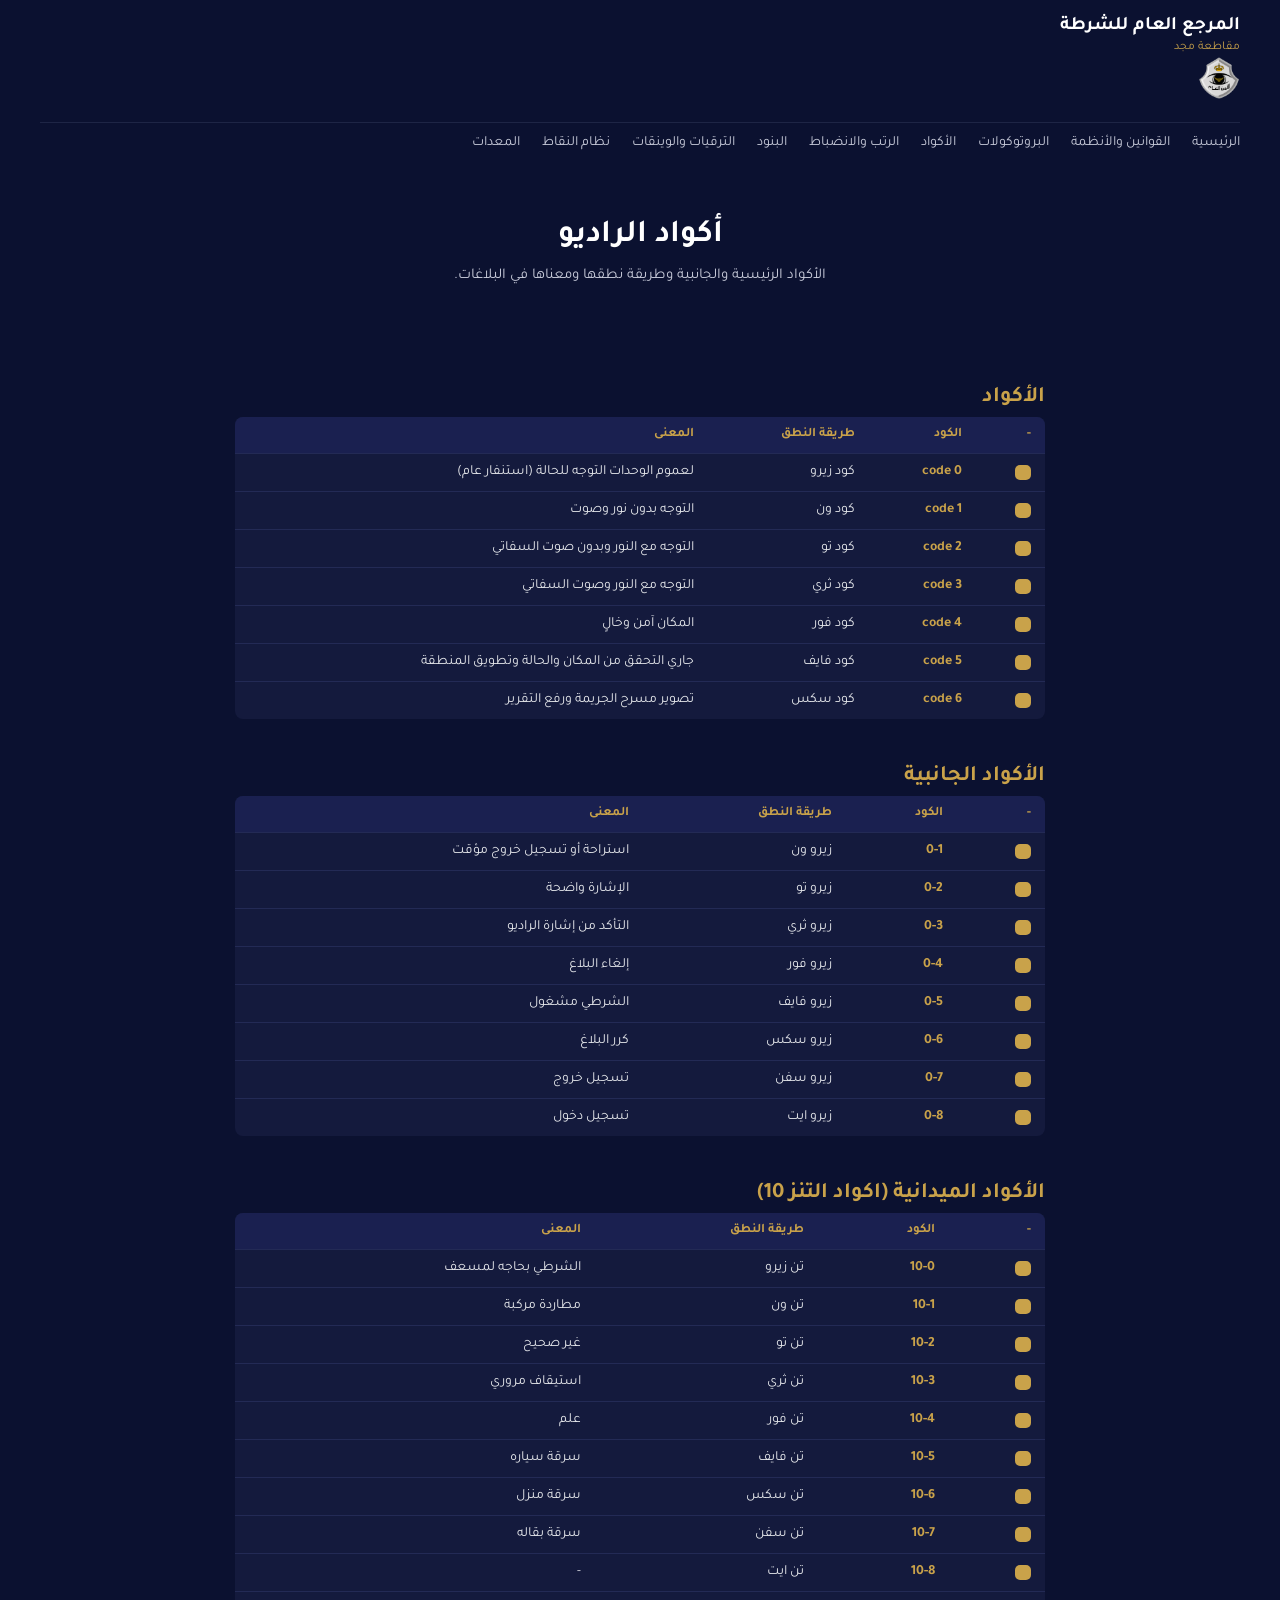
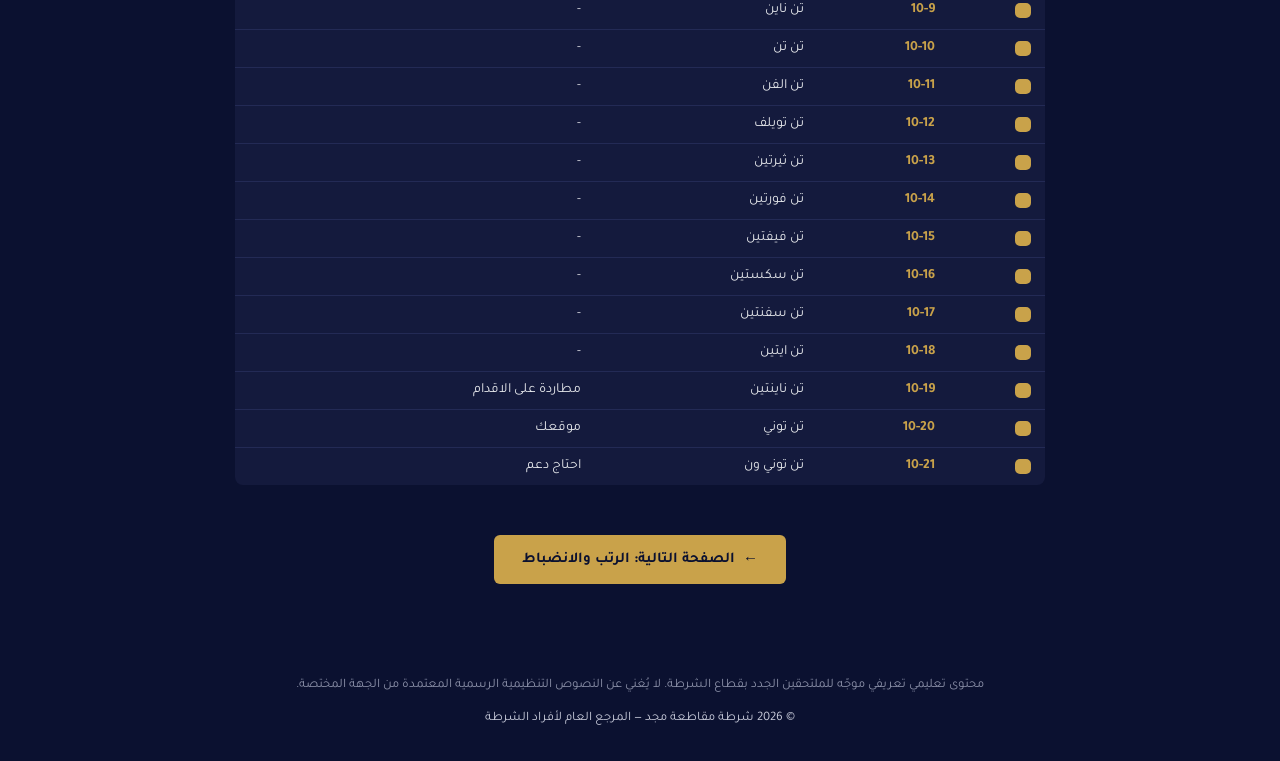
==== codes.html @ e3d2f15f "first commit" ====
<!DOCTYPE html>
<html lang="ar" dir="rtl">
<head>
  <meta charset="UTF-8">
  <meta name="viewport" content="width=device-width, initial-scale=1.0">
  <title>أكواد الراديو | المرجع العام للشرطة</title>
  <link rel="preconnect" href="https://fonts.googleapis.com">
  <link href="https://fonts.googleapis.com/css2?family=Tajawal:wght@400;500;700;900&display=swap" rel="stylesheet">
  <link rel="stylesheet" href="style.css">
</head>
<body class="dark-page">
  <div id="progress-bar-container"><div id="progress-bar"></div></div>

  <header class="top-header">
    <div class="header-inner">
<div class="site-title">
  <h1>المرجع العام للشرطة</h1>
  <span>مقاطعة مجد</span>
</div>
<img src="images/police.png" alt="شعار الأمن العام" class="badge-icon">
<a href="index.html" class="logo-area">
  </a>

    <nav class="main-nav">
  <a href="index.html">الرئيسية</a>
  <a href="laws.html">القوانين والأنظمة</a>
  <a href="protocols.html">البروتوكولات</a>
  <a href="codes.html">الأكواد</a>
  <a href="ranks.html">الرتب والانضباط</a>
  <a href="penalties.html">البنود</a>
  <a href="promotions.html">الترقيات والوينقات</a>
  <a href="points.html">نظام النقاط</a>
  <a href="equipment.html">المعدات</a>
</nav>
  </div>
</header>

  <section class="page-header">
    <h1>أكواد الراديو</h1>
    <p>الأكواد الرئيسية والجانبية وطريقة نطقها ومعناها في البلاغات.</p>
  </section>

  <main class="page-content">

  <div class="law-group">
    <h2>الأكواد</h2>
    <table class="codes-table">
      <thead>
        <tr><th>-</th><th>الكود</th><th>طريقة النطق</th><th>المعنى</th></tr>
      </thead>
      <tbody>
        <tr><td><span class="code-number-badge"></span></td><td class="code-name">code 0</td><td>كود زيرو</td><td>لعموم الوحدات التوجه للحالة (استنفار عام)</td></tr>
        <tr><td><span class="code-number-badge"></span></td><td class="code-name">code 1</td><td>كود ون</td><td>	التوجه بدون نور وصوت</td></tr>
        <tr><td><span class="code-number-badge"></span></td><td class="code-name">code 2</td><td>كود تو</td><td>التوجه مع النور وبدون صوت السفاتي</td></tr>
        <tr><td><span class="code-number-badge"></span></td><td class="code-name">code 3</td><td>كود ثري</td><td>التوجه مع النور وصوت السفاتي</td></tr>
        <tr><td><span class="code-number-badge"></span></td><td class="code-name">code 4</td><td>كود فور</td><td>المكان آمن وخالٍ</td></tr>
        <tr><td><span class="code-number-badge"></span></td><td class="code-name">code 5</td><td>كود فايف</td><td>جاري التحقق من المكان والحالة وتطويق المنطقة</td></tr>
        <tr><td><span class="code-number-badge"></span></td><td class="code-name">code 6</td><td>كود سكس</td><td>تصوير مسرح الجريمة ورفع التقرير</td></tr>
      </tbody>
    </table>
  </div>

  <div class="law-group">
    <h2>الأكواد الجانبية</h2>
    <table class="codes-table">
      <thead>
        <tr><th>-</th><th>الكود</th><th>طريقة النطق</th><th>المعنى</th></tr>
      </thead>
      <tbody>
        <tr><td><span class="code-number-badge"></span></td><td class="code-name">0-1</td><td>زيرو ون</td><td>استراحة أو تسجيل خروج مؤقت</td></tr>
        <tr><td><span class="code-number-badge"></span></td><td class="code-name">0-2</td><td>زيرو تو</td><td>الإشارة واضحة</td></tr>
        <tr><td><span class="code-number-badge"></span></td><td class="code-name">0-3</td><td>زيرو ثري</td><td>التأكد من إشارة الراديو</td></tr>
        <tr><td><span class="code-number-badge"></span></td><td class="code-name">0-4</td><td>زيرو فور</td><td>إلغاء البلاغ</td></tr>
        <tr><td><span class="code-number-badge"></span></td><td class="code-name">0-5</td><td>زيرو فايف</td><td>الشرطي مشغول</td></tr>
         <tr><td><span class="code-number-badge"></span></td><td class="code-name">0-6</td><td>زيرو سكس</td><td>كرر البلاغ</td></tr>
          <tr><td><span class="code-number-badge"></span></td><td class="code-name">0-7</td><td>زيرو سفن</td><td>تسجيل خروج</td></tr>
           <tr><td><span class="code-number-badge"></span></td><td class="code-name">0-8</td><td>زيرو ايت</td><td>تسجيل دخول</td></tr>
      </tbody>
    </table>
  </div>

 <div class="law-group">
    <h2>الأكواد الميدانية (اكواد التنز 10)</h2>
    <table class="codes-table">
      <thead>
        <tr><th>-</th><th>الكود</th><th>طريقة النطق</th><th>المعنى</th></tr>
      </thead>
      <tbody>
        <tr><td><span class="code-number-badge"></span></td><td class="code-name">10-0</td><td>تن زيرو</td><td>الشرطي بحاجه لمسعف</td></tr>
        <tr><td><span class="code-number-badge"></span></td><td class="code-name">10-1</td><td>تن ون</td><td>مطاردة مركبة</td></tr>
        <tr><td><span class="code-number-badge"></span></td><td class="code-name">10-2</td><td>تن تو</td><td>غير صحيح</td></tr>
        <tr><td><span class="code-number-badge"></span></td><td class="code-name">10-3</td><td>تن ثري</td><td>استيقاف مروري</td></tr>
        <tr><td><span class="code-number-badge"></span></td><td class="code-name">10-4</td><td>تن فور</td><td>علم</td></tr>
         <tr><td><span class="code-number-badge"></span></td><td class="code-name">10-5</td><td>تن فايف</td><td>سرقة سياره</td></tr>
          <tr><td><span class="code-number-badge"></span></td><td class="code-name">10-6</td><td>تن سكس</td><td>سرقة منزل</td></tr>
           <tr><td><span class="code-number-badge"></span></td><td class="code-name">10-7</td><td>تن سفن</td><td>سرقة بقاله</td></tr>
           <tr><td><span class="code-number-badge"></span></td><td class="code-name">10-8</td><td>تن ايت</td><td>-</td></tr>
           <tr><td><span class="code-number-badge"></span></td><td class="code-name">10-9</td><td>تن ناين</td><td>-</td></tr>
           <tr><td><span class="code-number-badge"></span></td><td class="code-name">10-10</td><td>تن تن</td><td>-</td></tr>
           <tr><td><span class="code-number-badge"></span></td><td class="code-name">10-11</td><td>تن الفن</td><td>-</td></tr>
           <tr><td><span class="code-number-badge"></span></td><td class="code-name">10-12</td><td>تن تويلف</td><td>-</td></tr>
           <tr><td><span class="code-number-badge"></span></td><td class="code-name">10-13</td><td>تن ثيرتين</td><td>-</td></tr>
           <tr><td><span class="code-number-badge"></span></td><td class="code-name">10-14</td><td>تن فورتين</td><td>-</td></tr>
           <tr><td><span class="code-number-badge"></span></td><td class="code-name">10-15</td><td>تن فيفتين</td><td>-</td></tr>
           <tr><td><span class="code-number-badge"></span></td><td class="code-name">10-16</td><td>تن سكستين</td><td>-</td></tr>
           <tr><td><span class="code-number-badge"></span></td><td class="code-name">10-17</td><td>تن سفنتين</td><td>-</td></tr>
           <tr><td><span class="code-number-badge"></span></td><td class="code-name">10-18</td><td>تن ايتين</td><td>-</td></tr>
           <tr><td><span class="code-number-badge"></span></td><td class="code-name">10-19</td><td>تن ناينتين</td><td>مطاردة على الاقدام</td></tr>
           <tr><td><span class="code-number-badge"></span></td><td class="code-name">10-20</td><td>تن توني</td><td>موقعك</td></tr>
           <tr><td><span class="code-number-badge"></span></td><td class="code-name">10-21</td><td>تن توني ون</td><td>احتاج دعم</td></tr>
      </tbody>
    </table>
  </div>
  <div class="next-nav">
  <a href="ranks.html" class="next-btn"><span>←</span> الصفحة التالية: الرتب والانضباط</a>
</div>

</main>

  <footer class="site-footer">
    <p>محتوى تعليمي تعريفي موجّه للملتحقين الجدد بقطاع الشرطة. لا يُغني عن النصوص التنظيمية الرسمية المعتمدة من الجهة المختصة.</p>
    <p class="copyright">© 2026 شرطة مقاطعة مجد — المرجع العام لأفراد الشرطة</p>
  </footer>

<script src="script.js"></script>

</body>
</html>
---- style.css ----
/* إعادة ضبط عامة */
* {
  margin: 0;
  padding: 0;
  box-sizing: border-box;
}

body {
  font-family: 'Tajawal', sans-serif;
  background-color: #ffffff;
}

a {
  text-decoration: none;
}

/* ===== الشريط العلوي ===== */
.top-header {
  background-color: #0b1130;
  padding: 15px 40px;
}

.header-inner {
  max-width: 1300px;
  margin: 0 auto;
}

.logo-area {
  display: flex;
  align-items: center;
  justify-content: flex-end;
  gap: 12px;
  margin-bottom: 15px;
}

.badge-icon {
  width: 42px;
  height: 42px;
  object-fit: contain;
}

.site-title {
  text-align: right;
}

.site-title h1 {
  font-size: 19px;
  color: #ffffff;
  font-weight: 700;
}

.site-title span {
  font-size: 12px;
  color: #c9a24a;
}

.main-nav {
  display: flex;
  justify-content: flex-start;
  align-items: center;
  gap: 22px;
  border-top: 1px solid #1e2545;
  padding-top: 12px;
  flex-wrap: wrap;
}

.main-nav a {
  color: #c7cad9;
  font-size: 14px;
}

.main-nav a:hover {
  color: #c9a24a;
}

.nav-active {
  background-color: #1a2050;
  color: #ffffff !important;
  padding: 8px 16px;
  border-radius: 6px;
}

/* ===== القسم الرئيسي ===== */
.hero {
  min-height: 600px;
  display: flex;
  align-items: center;
  justify-content: center;
  text-align: center;
  padding: 60px 20px;
  background-image: linear-gradient(rgba(6, 10, 30, 0.75), rgba(6, 10, 30, 0.92)),
                     url('images/hero-bg.png');
  background-size: cover;
  background-position: center;
}

.hero-content {
  max-width: 700px;
}

.hero-logos {
  display: flex;
  justify-content: center;
  gap: 20px;
  margin-bottom: 25px;
}

.hero-logo {
  width: 55px;
  height: 55px;
  object-fit: contain;
}

.hero-tag {
  display: inline-block;
  border: 1px solid #c9a24a;
  color: #c9a24a;
  font-size: 13px;
  padding: 6px 16px;
  border-radius: 20px;
  margin-bottom: 22px;
}

.hero-content h2 {
  font-size: 44px;
  font-weight: 900;
  color: #ffffff;
  line-height: 1.35;
}

.hero-content h2 .highlight {
  color: #c9a24a;
}

.hero-content p {
  color: #c7cad9;
  font-size: 15px;
  line-height: 1.9;
  margin: 24px 0 32px;
}

.hero-btn {
  display: inline-block;
  background-color: #c9a24a;
  color: #0b1130;
  font-weight: 700;
  padding: 14px 30px;
  border-radius: 6px;
}

.hero-btn:hover {
  background-color: #dab55f;
}

/* ===== أقسام الدليل ===== */
.sections-area {
  background-color: #f5f6f9;
  padding: 60px 40px;
  text-align: center;
}

.section-title {
  color: #0b1130;
  font-size: 28px;
  margin-bottom: 35px;
}

.cards-grid {
  display: grid;
  grid-template-columns: repeat(4, 1fr);
  gap: 20px;
  max-width: 1200px;
  margin: 0 auto;
}

.card {
  background-color: #ffffff;
  border: 1px solid #e2e4ec;
  border-radius: 10px;
  padding: 22px;
  text-align: right;
  transition: 0.2s;
}

.card:hover {
  border-color: #c9a24a;
  box-shadow: 0 5px 20px rgba(0,0,0,0.08);
  transform: translateY(-3px);
}

.card-count {
  display: inline-block;
  background-color: #f0e6d2;
  color: #a5822f;
  font-size: 12px;
  padding: 4px 10px;
  border-radius: 20px;
  margin-bottom: 12px;
}

.card h3 {
  color: #0b1130;
  font-size: 17px;
  margin-bottom: 8px;
}

.card p {
  color: #6b7280;
  font-size: 13px;
  line-height: 1.7;
}

/* ===== التذييل ===== */
.site-footer {
  background-color: #0b1130;
  color: #8b90a8;
  text-align: center;
  padding: 30px 20px;
  font-size: 13px;
  line-height: 1.9;
}

.site-footer .copyright {
  margin-top: 8px;
  color: #c7cad9;
}

/* ===== الاستجابة للشاشات الصغيرة ===== */
@media (max-width: 800px) {
  .cards-grid {
    grid-template-columns: repeat(2, 1fr);
  }
  .hero-content h2 {
    font-size: 32px;
  }
}

@media (max-width: 500px) {
  .cards-grid {
    grid-template-columns: 1fr;
  }
  .main-nav {
    gap: 12px;
  }
}
/* ===== ترويسة الصفحات الداخلية ===== */
.page-header {
  background-color: #0b1130;
  text-align: center;
  padding: 50px 20px;
}

.page-header h1 {
  color: #ffffff;
  font-size: 32px;
  margin-bottom: 12px;
}

.page-header p {
  color: #c7cad9;
  font-size: 15px;
  max-width: 600px;
  margin: 0 auto;
}

/* ===== محتوى الصفحة الداخلية ===== */
.page-content {
  max-width: 850px;
  margin: 0 auto;
  padding: 50px 20px;
}

.law-group {
  margin-bottom: 45px;
}

.law-group h2 {
  color: #0b1130;
  font-size: 22px;
  margin-bottom: 6px;
}

.group-desc {
  color: #6b7280;
  font-size: 14px;
  margin-bottom: 20px;
}

.article-card {
  background-color: #f9fafb;
  border: 1px solid #e2e4ec;
  border-right: 4px solid #c9a24a;
  border-radius: 8px;
  padding: 18px 22px;
  margin-bottom: 14px;
}

.article-num {
  display: inline-block;
  color: #a5822f;
  font-size: 12px;
  font-weight: 700;
  margin-bottom: 6px;
}

.article-card h3 {
  color: #0b1130;
  font-size: 17px;
  margin-bottom: 8px;
}

.article-card p {
  color: #4b5563;
  font-size: 14px;
  line-height: 1.9;
}
/* ===== شبكة الأكواد ===== */
.codes-grid {
  display: grid;
  grid-template-columns: repeat(3, 1fr);
  gap: 12px;
}

.code-chip {
  background-color: #f9fafb;
  border: 1px solid #e2e4ec;
  border-radius: 8px;
  padding: 14px 16px;
  font-size: 14px;
  color: #374151;
  display: flex;
  align-items: center;
  gap: 10px;
}

.code-num {
  background-color: #0b1130;
  color: #c9a24a;
  font-size: 12px;
  font-weight: 700;
  padding: 4px 10px;
  border-radius: 5px;
  white-space: nowrap;
}

@media (max-width: 700px) {
  .codes-grid {
    grid-template-columns: 1fr;
  }
}
/* ===== الوضع الداكن للصفحات الداخلية ===== */
body.dark-page {
  background-color: #0b1130;
}

.dark-page .law-group h2 {
  color: #c9a24a;
}

.dark-page .group-desc {
  color: #9aa1c2;
}

.dark-page .article-card {
  background-color: #141a3d;
  border: 1px solid #232a55;
  border-right: 4px solid #c9a24a;
}

.dark-page .article-card h3 {
  color: #ffffff;
}

.dark-page .article-card p {
  color: #aeb4d1;
}
.codes-table {
  width: 100%;
  border-collapse: collapse;
  background-color: #141a3d;
  border-radius: 8px;
  overflow: hidden;
  margin-bottom: 20px;
}

.codes-table th {
  background-color: #1a2050;
  color: #c9a24a;
  font-size: 13px;
  padding: 10px 14px;
  text-align: right;
}

.codes-table td {
  padding: 10px 14px;
  border-top: 1px solid #232a55;
  color: #e5e7eb;
  font-size: 14px;
  text-align: right;
}

.codes-table td.code-name {
  color: #c9a24a;
  font-weight: 700;
}

.code-number-badge {
  background-color: #c9a24a;
  color: #0b1130;
  font-size: 11px;
  font-weight: 700;
  padding: 2px 8px;
  border-radius: 5px;
}
/* القيادة العليا */
.leadership-grid {
  display: grid;
  grid-template-columns: repeat(2, 1fr);
  gap: 15px;
}

.rank-card-lead {
  background-color: #141a3d;
  border: 1px solid #232a55;
  border-radius: 8px;
  padding: 16px;
  display: flex;
  align-items: center;
  gap: 12px;
}

.rank-badge {
  background-color: #c9a24a;
  color: #0b1130;
  font-weight: 700;
  font-size: 12px;
  padding: 4px 10px;
  border-radius: 5px;
}

.rank-card-lead h3 {
  color: #ffffff;
  font-size: 16px;
}

/* السلم العسكري */
.ranks-grid {
  display: grid;
  grid-template-columns: repeat(3, 1fr);
  gap: 12px;
}

.rank-item {
  background-color: #141a3d;
  border: 1px solid #232a55;
  border-radius: 8px;
  padding: 14px 16px;
  display: flex;
  justify-content: space-between;
  align-items: center;
  color: #ffffff;
  font-size: 14px;
}

.rank-level {
  background-color: #c9a24a;
  color: #0b1130;
  font-weight: 700;
  font-size: 12px;
  padding: 3px 9px;
  border-radius: 5px;
}

/* قواعد الانضباط */
.discipline-list {
  display: flex;
  flex-direction: column;
  gap: 10px;
}

.discipline-item {
  background-color: #141a3d;
  border: 1px solid #232a55;
  border-radius: 8px;
  padding: 14px 18px;
  color: #e5e7eb;
  font-size: 14px;
  position: relative;
  padding-right: 34px;
}

.discipline-item::before {
  content: "◆";
  color: #c9a24a;
  font-size: 12px;
  position: absolute;
  right: 14px;
  top: 50%;
  transform: translateY(-50%);
}

@media (max-width: 700px) {
  .ranks-grid, .leadership-grid { grid-template-columns: 1fr; }
}
/* شبكة البنود (عمودين) */
.penalty-grid {
  display: grid;
  grid-template-columns: repeat(2, 1fr);
  gap: 18px;
  margin-bottom: 30px;
}

.penalty-card {
  background-color: #141a3d;
  border: 1px solid #232a55;
  border-radius: 8px;
  overflow: hidden;
}

.penalty-card-header {
  background-color: #1a2050;
  padding: 12px 16px;
  color: #ffffff;
  font-size: 16px;
  font-weight: 700;
}

.penalty-card-header.critical {
  color: #ff6b6b;
  font-size: 12px;
  font-weight: 400;
  padding-top: 0;
  padding-bottom: 12px;
}

.penalty-row {
  display: flex;
  justify-content: space-between;
  align-items: center;
  padding: 12px 16px;
  border-top: 1px solid #232a55;
  color: #e5e7eb;
  font-size: 14px;
}

.penalty-num {
  background-color: #c9a24a;
  color: #0b1130;
  font-size: 11px;
  font-weight: 700;
  padding: 3px 8px;
  border-radius: 5px;
  white-space: nowrap;
}

.full-span {
  grid-column: span 2;
}

/* شبكة بطاقات معلومات (الوينقات / المعدات) */
.info-grid {
  display: grid;
  grid-template-columns: repeat(2, 1fr);
  gap: 15px;
}

.info-card {
  background-color: #141a3d;
  border: 1px solid #232a55;
  border-radius: 8px;
  padding: 18px;
}

.info-card h3 {
  color: #c9a24a;
  font-size: 16px;
  margin-bottom: 8px;
}

.info-card p {
  color: #aeb4d1;
  font-size: 13px;
  line-height: 1.7;
}

/* نقاط موجب/سالب */
.points-positive { color: #4ade80; font-weight: 700; }
.points-negative { color: #ff6b6b; font-weight: 700; }

.points-banner {
  border: 1px solid #c9a24a;
  color: #c9a24a;
  background-color: #1a1a2e;
  padding: 14px 20px;
  border-radius: 8px;
  font-size: 14px;
  margin-bottom: 25px;
}

@media (max-width: 700px) {
  .penalty-grid, .info-grid { grid-template-columns: 1fr; }
  .full-span { grid-column: span 1; }
}
.points-positive {
  color: #4ade80; /* أخضر */
  font-weight: 700;
}

.points-negative {
  color: #ff6b6b; /* أحمر */
  font-weight: 700;
}
.codes-table td.points-positive {
  color: #4ade80;
  font-weight: 700;
}

.codes-table td.points-negative {
  color: #ff6b6b;
  font-weight: 700;
}
.top-header {
  background-color: #0b1130;
  padding: 15px 40px;
  position: sticky;
  top: 0;
  z-index: 100;
}
/* زر الصفحة التالية */
.next-nav {
  display: flex;
  justify-content: center;
  margin: 50px auto 10px;
}

.next-btn {
  display: inline-flex;
  align-items: center;
  gap: 8px;
  background-color: #c9a24a;
  color: #0b1130;
  font-weight: 700;
  padding: 14px 28px;
  border-radius: 6px;
  font-size: 15px;
}

.next-btn:hover {
  background-color: #dab55f;
}

/* بطاقة التهنئة (آخر صفحة) */
.congrats-box {
  max-width: 600px;
  margin: 50px auto 10px;
  text-align: center;
  background-color: #141a3d;
  border: 1px solid #c9a24a;
  border-radius: 10px;
  padding: 40px 30px;
}

.congrats-box h2 {
  color: #c9a24a;
  font-size: 26px;
  margin-bottom: 12px;
}

.congrats-box p {
  color: #c7cad9;
  font-size: 14px;
  line-height: 1.8;
  margin-bottom: 25px;
}
#progress-bar-container {
  position: fixed;
  top: 0;
  left: 0;
  width: 100%;
  height: 4px;
  background-color: transparent;
  z-index: 200;
}

#progress-bar {
  height: 100%;
  width: 0%;
  background-color: #c9a24a;
}
.calculator-box {
  background-color: #141a3d;
  border: 1px solid #232a55;
  border-radius: 10px;
  padding: 25px;
  max-width: 450px;
}

.calc-field {
  margin-bottom: 15px;
}

.calc-field label {
  display: block;
  color: #c7cad9;
  font-size: 13px;
  margin-bottom: 6px;
}

.calc-field select,
.calc-field input {
  width: 100%;
  padding: 10px;
  border-radius: 6px;
  border: 1px solid #232a55;
  background-color: #0b1130;
  color: #ffffff;
  font-family: 'Tajawal', sans-serif;
}

.calc-result {
  margin-top: 18px;
  color: #c9a24a;
  font-size: 15px;
  line-height: 1.8;
}
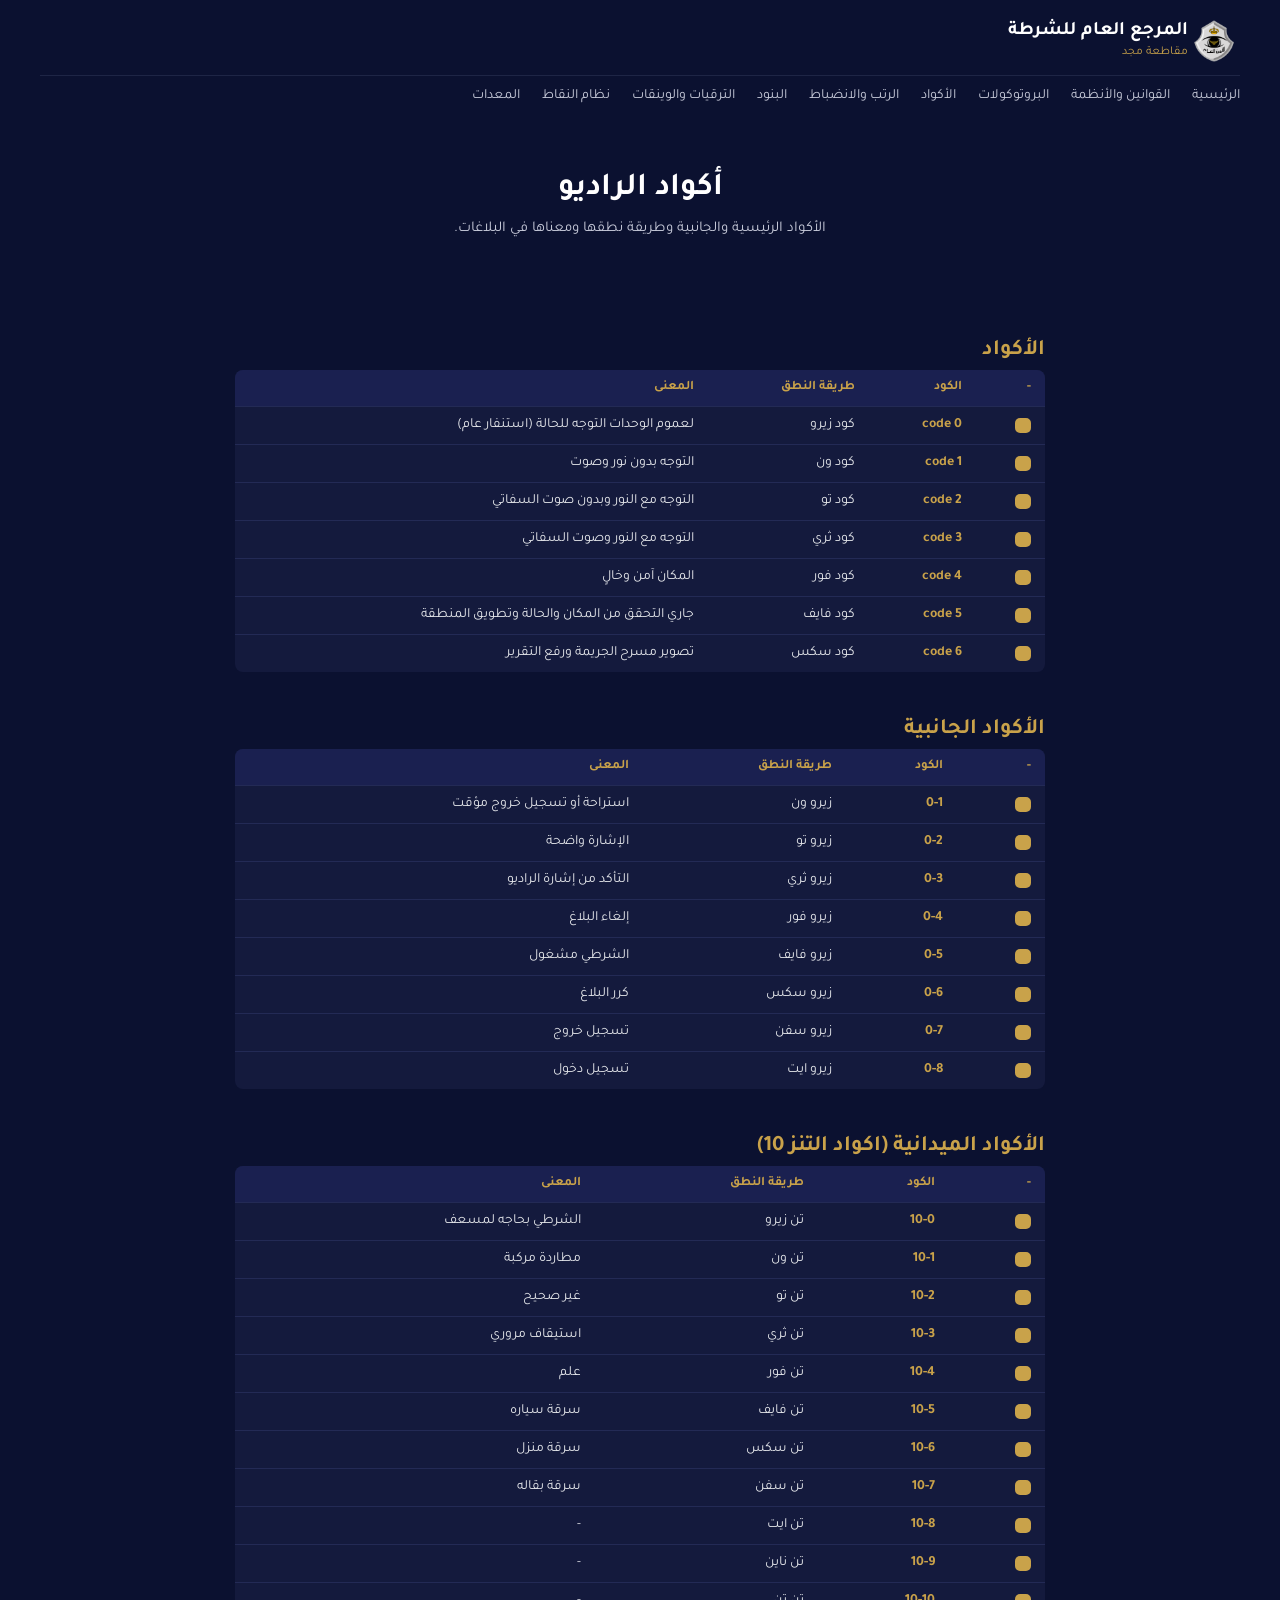
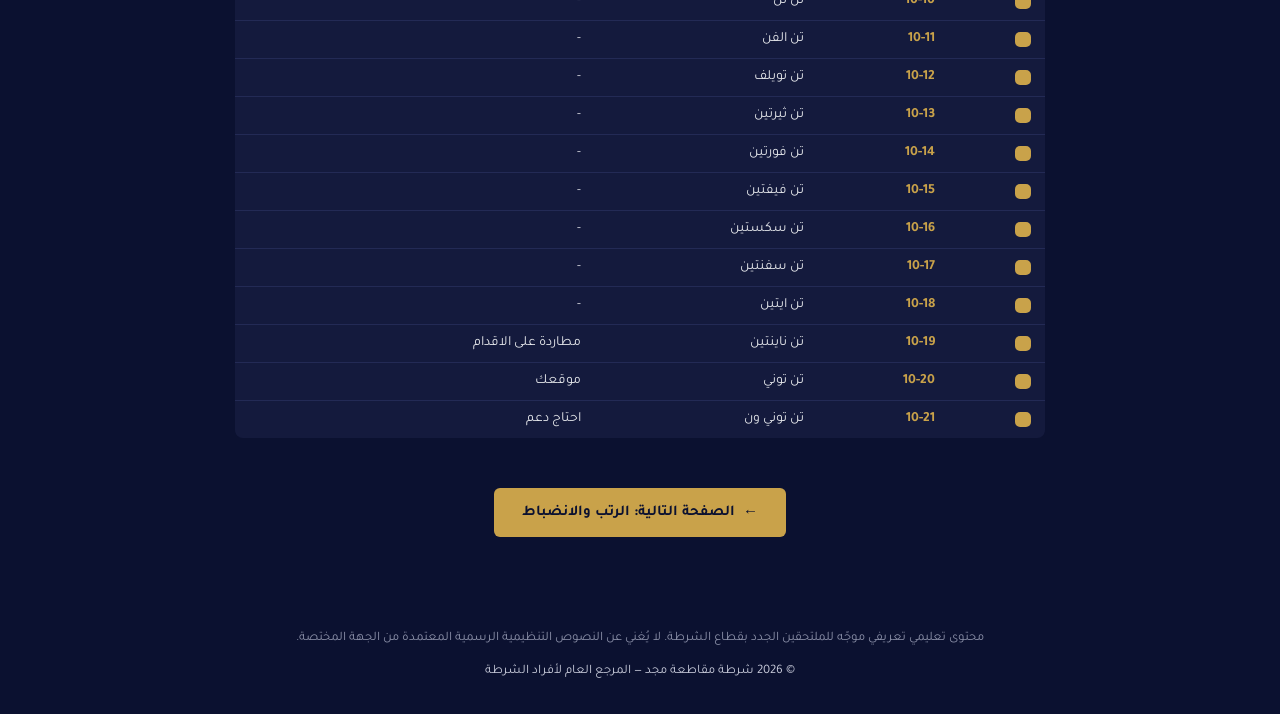
==== commit 5998b9f5: "Content Update" ====
--- a/codes.html
+++ b/codes.html
@@ -11,15 +11,16 @@
 <body class="dark-page">
   <div id="progress-bar-container"><div id="progress-bar"></div></div>
 
+ <!-- الشريط العلوي -->
   <header class="top-header">
-    <div class="header-inner">
-<div class="site-title">
+  <div class="header-inner">
+  <a href="index.html"><img src="images/police.png" alt="شعار الأمن العام" class="badge-icon"></a>
+    <div class="site-title">
   <h1>المرجع العام للشرطة</h1>
   <span>مقاطعة مجد</span>
 </div>
-<img src="images/police.png" alt="شعار الأمن العام" class="badge-icon">
-<a href="index.html" class="logo-area">
-  </a>
+
+</div>
 
     <nav class="main-nav">
   <a href="index.html">الرئيسية</a>
--- a/style.css
+++ b/style.css
@@ -722,4 +722,13 @@
   color: #c9a24a;
   font-size: 15px;
   line-height: 1.8;
+}
+.header-inner {
+  display: flex;
+}
+.header-inner {
+  display: flex;
+  justify-content: right;
+  margin: 5px;
+  gap: 5px;
 }
